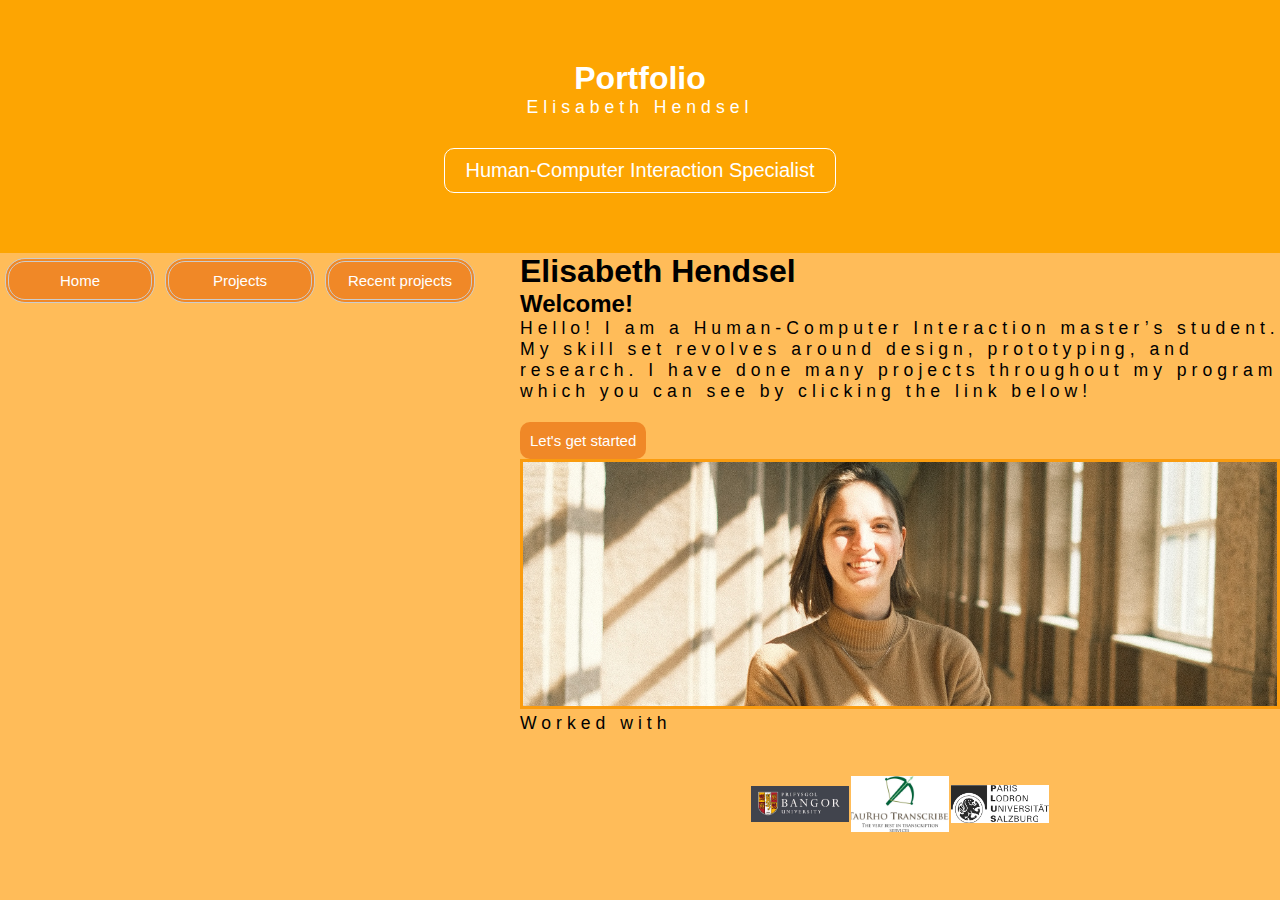
==== index.html @ f940d2eb "Initial commit" ====
<!DOCTYPE html>
<html lang="en">
  <head>
    <meta charset="UTF-8" />
    <meta name="viewport" content="width=device-width, initial-scale=1.0" />
    <title>Portfolio</title>
    <link rel="stylesheet" href="styles.css" />
  </head>
  <body>
    <header>
      <article class="portfolio">
        <section class="header">
          <h1>Portfolio</h1>
          <p>Elisabeth Hendsel</p>
          <a class="btn-bgstroke">Human-Computer Interaction Specialist</a>
        </section>
      </article>
    </header>

    <main>
      <div class="main-container">
        <div class="button-container">
          <div class="Home button">
            <button>Home</button>
          </div>
          <div class="Projects button">
            <button>Projects</button>
          </div>
          <div class="Rec_Projects button">
            <button>Recent projects</button>
          </div>
        </div>

        <div class="content-container">
          <h1>Elisabeth Hendsel</h1>
          <div class="text-container">
            <article>
              <h2>Welcome!</h2>
              <p>
                Hello! I am a Human-Computer Interaction master’s student. My
                skill set revolves around design, prototyping, and research. I
                have done many projects throughout my program which you can see
                by clicking the link below!
              </p>
              <button>Let's get started</button>
            </article>
          </div>

          <div class="image-container">
            <img
              class="cropped1"
              src="Images/Profile_pic.jpg"
              width="100"
              alt="My Image"
            />
          </div>

          <p>Worked with</p>
          <div class="logos">
            <img
              class="cropped2"
              src="Images/bangor-logo.jpg"
              alt="Bangor university logo"
            />
            <img
              class="cropped3"
              src="Images/Taurho.jpg"
              alt="TauRho Transcribes logo"
            />
            <img class="cropped4" src="Images/PLUS_logo.png" alt="PLUS logo" />
          </div>
        </div>
      </div>
    </main>
  </body>
</html>
---- styles.css ----
/* Reset default margin and padding for all elements */
* {
  margin: 0;
  padding: 0;
}

/* Apply box-sizing: border-box to all elements */
*,
*:before,
*:after {
  box-sizing: border-box;
}

body {
  font-family: 'Lato', sans-serif;
  background-color: #ffa217b7;
}

header {
  background: #fda502;
  color: white;
  text-align: center;
  padding: 60px 0;
}

.btn-bgstroke {
  font-size: 20px;
  display: inline-block;
  border: 1px solid white;
  padding: 10px 20px;
  border-radius: 10px;
  cursor: pointer;
  font-weight: 300;
  margin-top: 30px;
}

.btn-bgstroke:hover {
  background-color: white;
  color: #fda502;
}

.main-container {
  display: flex;
}

.button-container {
  display: flex;
  justify-content: column;
  align-items: flex-start;
  margin-right: 20px; 
}

.Home.button button,
.Projects.button button,
.Rec_Projects.button button {
  display: inline-block;
  background-color: #f08827;
  border-radius: 20px;
  border: 4px double #cccccc;
  color: #ffffff;
  text-align: center;
  font-size: 15px;
  padding: 10px;
  width: 150px;
  transition: all 0.5s;
  cursor: pointer;
  margin: 5px;
}

.Home.button button:hover,
.Projects.button button:hover,
.Rec_Projects.button button:hover {
  background-color: #e7a310b4;
}


.text-container button {
  background-color: #f08827;
  border: none;
  color: #ffffff;
  text-align: center;
  font-size: 15px;
  padding: 10px;
  border-radius: 10px;
  margin-top: 20px;
  cursor: pointer;
  transition: all 0.5s;
}

.text-container button:hover {
  background-color: #e7a310b4;
}

.content-container {
  margin-left: 20px; 
}

.image-container {
  margin-left: auto;
}

.cropped1 {
  width: 100%;
  height: 250px;
  object-fit: cover;
  border: 3px solid rgb(250, 156, 15);
}

p {
  font-size: 1.1em;
  font-weight: 100;
  letter-spacing: 5px;
}

.logos {
  display: flex;
  justify-content: center;
  margin-top: 20px;
}

.logos img {
  width: 100px;
  height: 100px;
  object-fit: contain;
  padding: 1px;
}
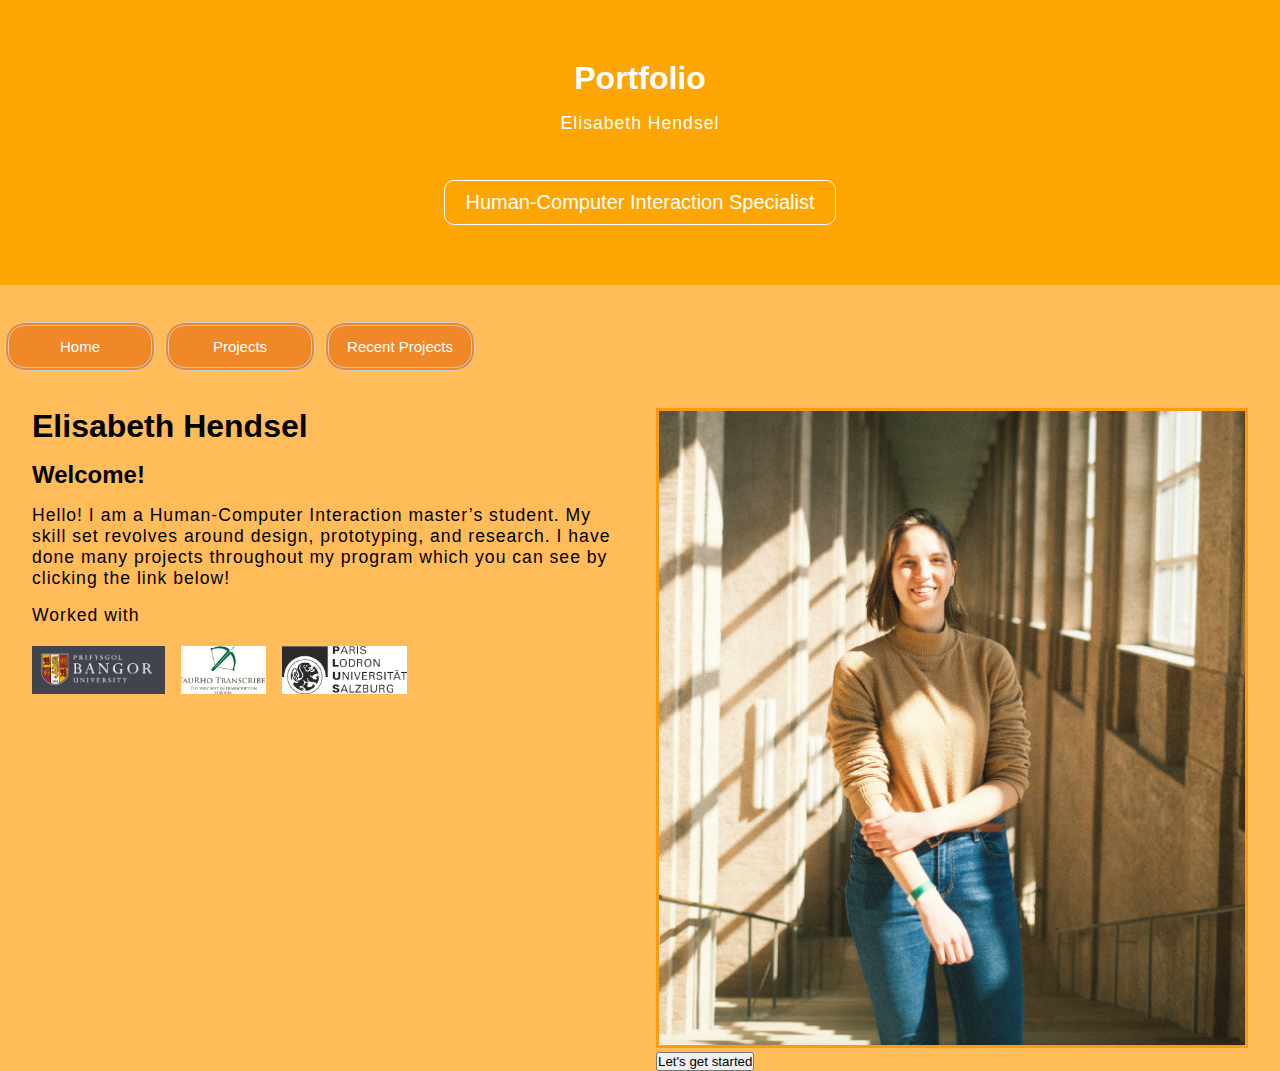
==== commit 50d41fc9: "Create two columns layout; fix main navigation" ====
--- a/index.html
+++ b/index.html
@@ -1,76 +1,76 @@
 <!DOCTYPE html>
 <html lang="en">
-  <head>
-    <meta charset="UTF-8" />
-    <meta name="viewport" content="width=device-width, initial-scale=1.0" />
-    <title>Portfolio</title>
-    <link rel="stylesheet" href="styles.css" />
-  </head>
-  <body>
-    <header>
-      <article class="portfolio">
-        <section class="header">
-          <h1>Portfolio</h1>
-          <p>Elisabeth Hendsel</p>
-          <a class="btn-bgstroke">Human-Computer Interaction Specialist</a>
-        </section>
-      </article>
-    </header>
+    <head>
+        <meta charset="UTF-8" />
+        <meta name="viewport" content="width=device-width, initial-scale=1.0" />
+        <title>Portfolio</title>
+        <link rel="stylesheet" href="styles.css" />
+    </head>
+    <body>
+        <header>
+            <article class="portfolio">
+                <section class="header">
+                    <h1>Portfolio</h1>
+                    <p>Elisabeth Hendsel</p>
+                    <a class="btn-bgstroke">Human-Computer Interaction Specialist</a>
+                </section>
+            </article>
+        </header>
 
-    <main>
-      <div class="main-container">
-        <div class="button-container">
-          <div class="Home button">
-            <button>Home</button>
-          </div>
-          <div class="Projects button">
-            <button>Projects</button>
-          </div>
-          <div class="Rec_Projects button">
-            <button>Recent projects</button>
-          </div>
-        </div>
+        <main>
+            <div class="main-container">
+                <ul class="button-container">
+                    <li>
+                        <a class='button' href='/'>Home</a>
+                    </li>
+                    <li> 
+                        <a class='button' href='projects.html'>Projects</a>
+                    </li>
+                    <li>
+                        <a class='button' href='recent_projetcs.html'>Recent Projects</a>
+                    </li>
+                </ul>
 
-        <div class="content-container">
-          <h1>Elisabeth Hendsel</h1>
-          <div class="text-container">
-            <article>
-              <h2>Welcome!</h2>
-              <p>
-                Hello! I am a Human-Computer Interaction master’s student. My
-                skill set revolves around design, prototyping, and research. I
-                have done many projects throughout my program which you can see
-                by clicking the link below!
-              </p>
-              <button>Let's get started</button>
-            </article>
-          </div>
+                <section id='opener' class="content-container">
+                    <div class="text-container col-1">
+                        <h1>Elisabeth Hendsel</h1>
+                        <article>
+                            <h2>Welcome!</h2>
+                            <p>
+                            Hello! I am a Human-Computer Interaction master’s student. My
+                            skill set revolves around design, prototyping, and research. I
+                            have done many projects throughout my program which you can see
+                            by clicking the link below!
+                            </p>
+                            <p>Worked with</p>
+                            <div class="logos">
+                                <img
+                                        class="cropped2"
+                                        src="Images/bangor-logo.jpg"
+                                        alt="Bangor university logo"
+                                        />
+                                <img
+                                        class="cropped3"
+                                        src="Images/Taurho.jpg"
+                                        alt="TauRho Transcribes logo"
+                                        />
+                                <img class="cropped4" src="Images/PLUS_logo.png" alt="PLUS logo" />
+                            </div>
+                        </article>
+                    </div>
 
-          <div class="image-container">
-            <img
-              class="cropped1"
-              src="Images/Profile_pic.jpg"
-              width="100"
-              alt="My Image"
-            />
-          </div>
+                    <div class="image-container col-2">
+                        <img
+                                class="cropped1"
+                                src="Images/Profile_pic.jpg"
+                                width="100"
+                                alt="My Image"
+                                />
+                        <button>Let's get started</button>
+                    </div>
 
-          <p>Worked with</p>
-          <div class="logos">
-            <img
-              class="cropped2"
-              src="Images/bangor-logo.jpg"
-              alt="Bangor university logo"
-            />
-            <img
-              class="cropped3"
-              src="Images/Taurho.jpg"
-              alt="TauRho Transcribes logo"
-            />
-            <img class="cropped4" src="Images/PLUS_logo.png" alt="PLUS logo" />
-          </div>
-        </div>
-      </div>
-    </main>
-  </body>
+                </section>
+            </div>
+        </main>
+    </body>
 </html>
--- a/styles.css
+++ b/styles.css
@@ -9,6 +9,10 @@
 *:before,
 *:after {
   box-sizing: border-box;
+}
+
+h1, h2 {
+  margin-bottom: 1rem;
 }
 
 body {
@@ -39,20 +43,18 @@
   color: #fda502;
 }
 
-.main-container {
-  display: flex;
-}
-
 .button-container {
   display: flex;
   justify-content: column;
   align-items: flex-start;
-  margin-right: 20px; 
+  margin: 2rem 2rem 2rem 0;
 }
 
-.Home.button button,
-.Projects.button button,
-.Rec_Projects.button button {
+.button-container {
+  list-style-type: none;
+}
+
+.button { 
   display: inline-block;
   background-color: #f08827;
   border-radius: 20px;
@@ -60,19 +62,39 @@
   color: #ffffff;
   text-align: center;
   font-size: 15px;
-  padding: 10px;
+  padding: 0.75rem 1rem;
   width: 150px;
   transition: all 0.5s;
   cursor: pointer;
   margin: 5px;
 }
 
-.Home.button button:hover,
-.Projects.button button:hover,
-.Rec_Projects.button button:hover {
+a.button {
+  text-decoration: none;
+}
+
+.button:hover {
   background-color: #e7a310b4;
 }
 
+
+#opener.content-container {
+  display: flex;
+}
+
+.col-1, .col-2 {
+  flex-shrink: 0;
+  flex-grow: 0;
+  flex-basis: 50%;
+}
+
+.col-1 {
+  padding-right: 1rem;
+}
+
+.col-2 {
+  padding-left: 1rem;
+}
 
 .text-container button {
   background-color: #f08827;
@@ -92,7 +114,7 @@
 }
 
 .content-container {
-  margin-left: 20px; 
+  margin: 0 2rem;
 }
 
 .image-container {
@@ -101,26 +123,26 @@
 
 .cropped1 {
   width: 100%;
-  height: 250px;
+  max-height: 40rem;
   object-fit: cover;
+  object-position: bottom;
   border: 3px solid rgb(250, 156, 15);
 }
 
 p {
   font-size: 1.1em;
   font-weight: 100;
-  letter-spacing: 5px;
+  letter-spacing: 1px;
+  margin-bottom: 1rem;
 }
 
 .logos {
   display: flex;
-  justify-content: center;
   margin-top: 20px;
 }
 
 .logos img {
-  width: 100px;
-  height: 100px;
-  object-fit: contain;
-  padding: 1px;
+  width: auto;
+  height: 3rem;
+  padding-right: 1rem;
 }
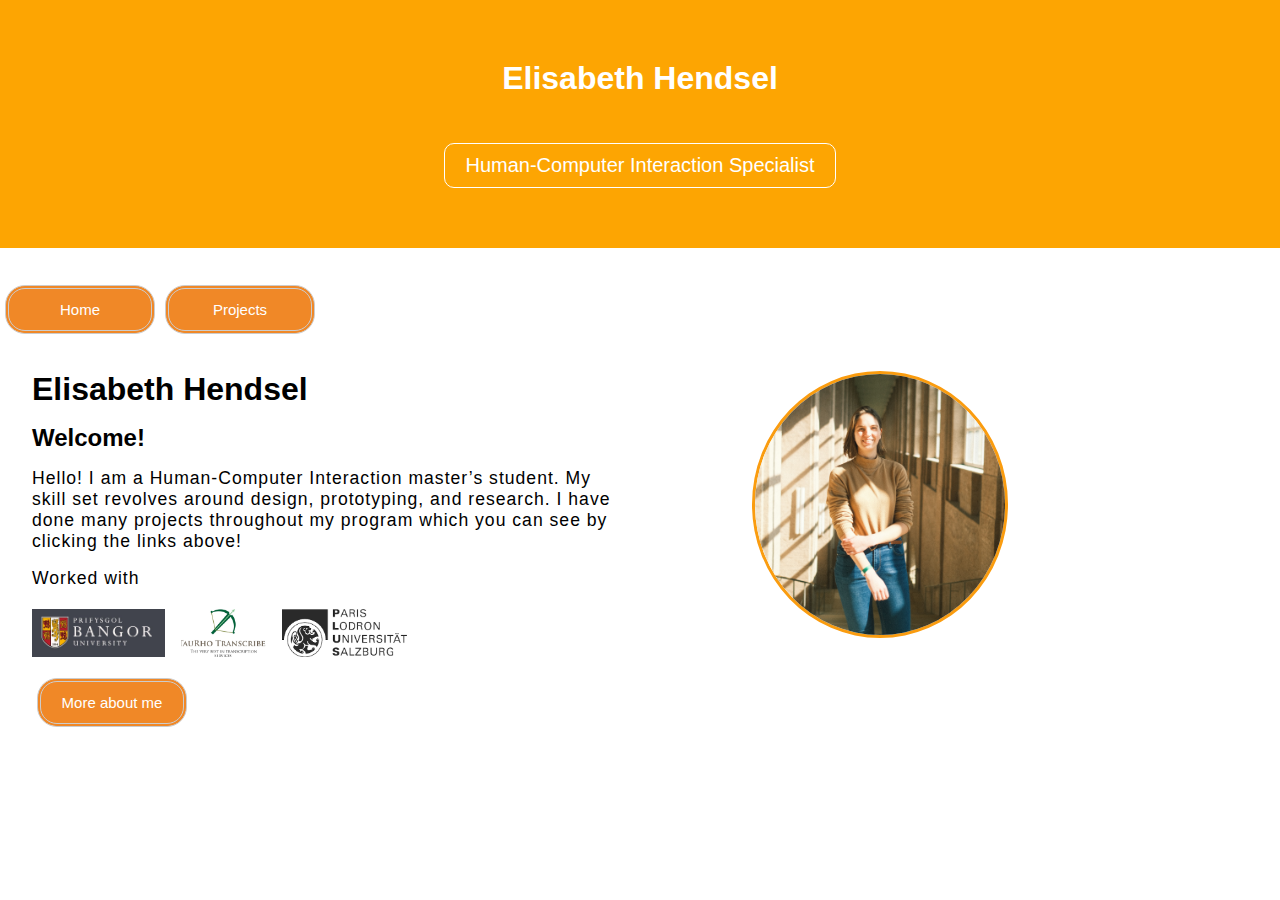
==== commit f8667355: "finished porfolio" ====
--- a/index.html
+++ b/index.html
@@ -1,76 +1,73 @@
 <!DOCTYPE html>
 <html lang="en">
-    <head>
-        <meta charset="UTF-8" />
-        <meta name="viewport" content="width=device-width, initial-scale=1.0" />
-        <title>Portfolio</title>
-        <link rel="stylesheet" href="styles.css" />
-    </head>
-    <body>
-        <header>
-            <article class="portfolio">
-                <section class="header">
-                    <h1>Portfolio</h1>
-                    <p>Elisabeth Hendsel</p>
-                    <a class="btn-bgstroke">Human-Computer Interaction Specialist</a>
-                </section>
+  <head>
+    <meta charset="UTF-8" />
+    <meta name="viewport" content="width=device-width, initial-scale=1.0" />
+    <title>Portfolio</title>
+    <link rel="stylesheet" href="styles.css" />
+  </head>
+
+  <body>
+    <header>
+      <article class="portfolio">
+        <section class="header">
+          <h1>Elisabeth Hendsel</h1>
+          <a class="btn-bgstroke" href="cv.html"
+            >Human-Computer Interaction Specialist</a
+          >
+        </section>
+      </article>
+    </header>
+
+    <main>
+      <div class="main-container">
+        <ul class="button-container">
+          <li>
+            <a class="button" href="/">Home</a>
+          </li>
+          <li>
+            <a class="button" href="projects.html">Projects</a>
+          </li>
+        </ul>
+
+        <section id="opener" class="content-container">
+          <div class="text-container col-1">
+            <h1>Elisabeth Hendsel</h1>
+            <article>
+              <h2>Welcome!</h2>
+              <p>
+                Hello! I am a Human-Computer Interaction master’s student. My
+                skill set revolves around design, prototyping, and research. I
+                have done many projects throughout my program which you can see
+                by clicking the links above!
+              </p>
+              <p>Worked with</p>
+              <div class="logos">
+                <img
+                  class="cropped2"
+                  src="Images/bangor-logo.jpg"
+                  alt="Bangor university logo"
+                />
+                <img
+                  class="cropped3"
+                  src="Images/Taurho.jpg"
+                  alt="TauRho Transcribes logo"
+                />
+                <img
+                  class="cropped4"
+                  src="Images/PLUS_logo.png"
+                  alt="PLUS logo"
+                />
+              </div>
+              <a class="button" href="cv.html">More about me</a>
             </article>
-        </header>
+          </div>
 
-        <main>
-            <div class="main-container">
-                <ul class="button-container">
-                    <li>
-                        <a class='button' href='/'>Home</a>
-                    </li>
-                    <li> 
-                        <a class='button' href='projects.html'>Projects</a>
-                    </li>
-                    <li>
-                        <a class='button' href='recent_projetcs.html'>Recent Projects</a>
-                    </li>
-                </ul>
-
-                <section id='opener' class="content-container">
-                    <div class="text-container col-1">
-                        <h1>Elisabeth Hendsel</h1>
-                        <article>
-                            <h2>Welcome!</h2>
-                            <p>
-                            Hello! I am a Human-Computer Interaction master’s student. My
-                            skill set revolves around design, prototyping, and research. I
-                            have done many projects throughout my program which you can see
-                            by clicking the link below!
-                            </p>
-                            <p>Worked with</p>
-                            <div class="logos">
-                                <img
-                                        class="cropped2"
-                                        src="Images/bangor-logo.jpg"
-                                        alt="Bangor university logo"
-                                        />
-                                <img
-                                        class="cropped3"
-                                        src="Images/Taurho.jpg"
-                                        alt="TauRho Transcribes logo"
-                                        />
-                                <img class="cropped4" src="Images/PLUS_logo.png" alt="PLUS logo" />
-                            </div>
-                        </article>
-                    </div>
-
-                    <div class="image-container col-2">
-                        <img
-                                class="cropped1"
-                                src="Images/Profile_pic.jpg"
-                                width="100"
-                                alt="My Image"
-                                />
-                        <button>Let's get started</button>
-                    </div>
-
-                </section>
-            </div>
-        </main>
-    </body>
+          <div class="image-container col-2">
+            <img class="cropped1" src="Images/Profile_pic.jpg" />
+          </div>
+        </section>
+      </div>
+    </main>
+  </body>
 </html>
--- a/styles.css
+++ b/styles.css
@@ -14,10 +14,15 @@
 h1, h2 {
   margin-bottom: 1rem;
 }
+a{
+  text-decoration: none;
+  color: #ffffff;
+}
 
 body {
   font-family: 'Lato', sans-serif;
-  background-color: #ffa217b7;
+  background-color: #fff;
+  color: rgb(0, 0, 0);
 }
 
 header {
@@ -30,12 +35,14 @@
 .btn-bgstroke {
   font-size: 20px;
   display: inline-block;
+  background-color: #fda502;
   border: 1px solid white;
   padding: 10px 20px;
   border-radius: 10px;
   cursor: pointer;
   font-weight: 300;
   margin-top: 30px;
+  width: fit-content;
 }
 
 .btn-bgstroke:hover {
@@ -119,11 +126,16 @@
 
 .image-container {
   margin-left: auto;
+  padding-right: 5rem;
 }
 
 .cropped1 {
-  width: 100%;
-  max-height: 40rem;
+  display: flex;
+  position: relative;
+  left: 6em;
+  height: 70%;
+  width: 50%;
+  border-radius: 50%;
   object-fit: cover;
   object-position: bottom;
   border: 3px solid rgb(250, 156, 15);
@@ -139,6 +151,7 @@
 .logos {
   display: flex;
   margin-top: 20px;
+  padding-bottom: 1rem;
 }
 
 .logos img {
